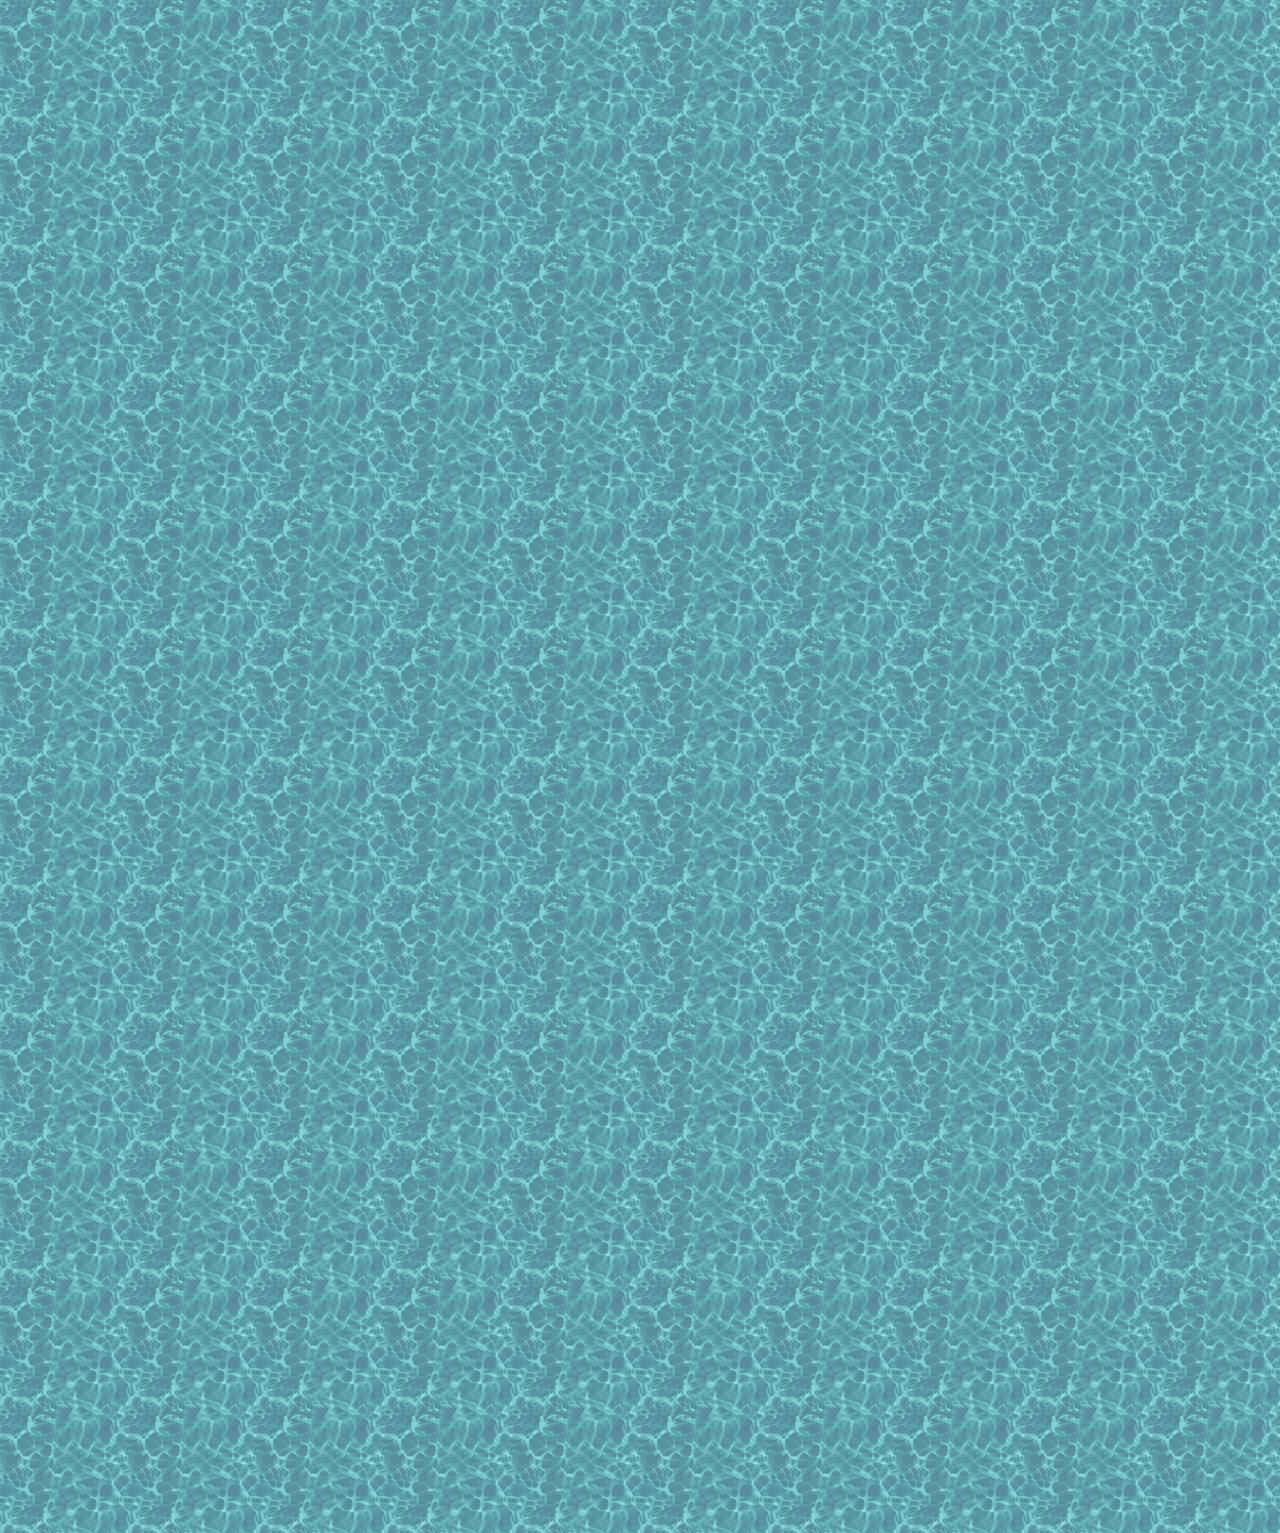
==== buy/index.html @ c6d599a1 "Added literally everything" ====
<!DOCTYPE html>
<html>
  <head>
    <style>
    @font-face {
    font-family: 'comic_sans_msregular';
    src: url(https://dosh4dolphins.neocities.org/comicsans/fart-webfont.woff);
    }
    </style>
    <meta charset="UTF-8">
    <meta name="viewport" content="width=device-width, initial-scale=1.0">
    <title>Dosh4Dolphins - Buy</title>
    <link href="/styleBuy.css" rel="stylesheet" type="text/css" media="all">
    <script src='http://www.midijs.net/lib/midi.js'></script>
    <script>MIDIjs.play('/song/beethovens5th.mid');</script>
  </head>
  <body>
  <center>
  <iframe src="https://docs.google.com/forms/d/e/1FAIpQLSe5oTRhySZYzPzNjlxJCoDODDCITYS4Qcy3OM5u85hZTD_T2Q/viewform?embedded=true" width="640" height="1513" frameborder="0" marginheight="0" marginwidth="0">Loading…</iframe>
  </center>
  </body>
</html>
---- styleBuy.css ----
body {
  background-image: url("buy/bg.png");
  background-repeat: repeat;
  background-color: #ADD8E6;
  color: black;
  font-family: "comic_sans_msregular";
}
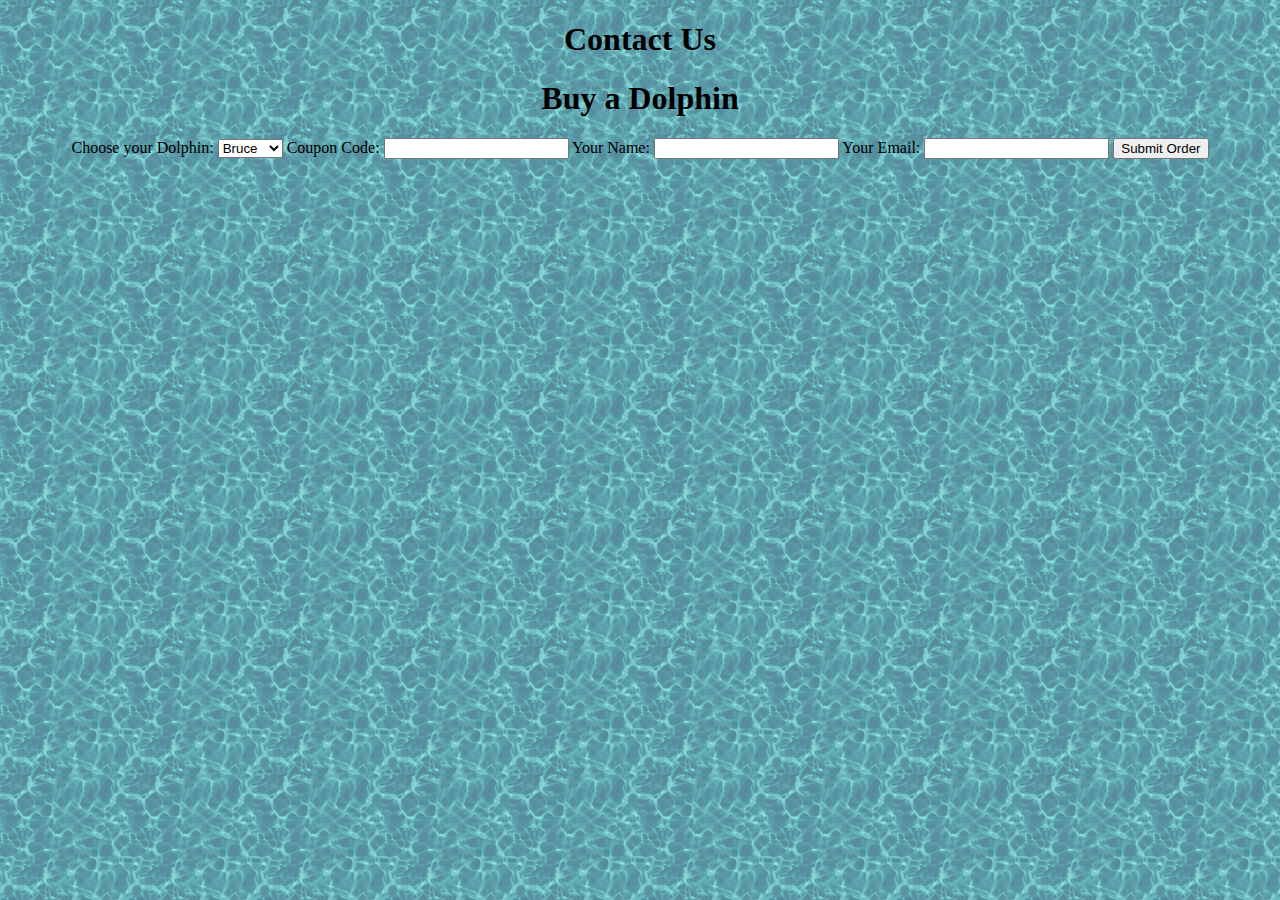
==== commit 0e8b3b6f: "Buy page initial" ====
--- a/buy/index.html
+++ b/buy/index.html
@@ -16,7 +16,27 @@
   </head>
   <body>
   <center>
-  <iframe src="https://docs.google.com/forms/d/e/1FAIpQLSe5oTRhySZYzPzNjlxJCoDODDCITYS4Qcy3OM5u85hZTD_T2Q/viewform?embedded=true" width="640" height="1513" frameborder="0" marginheight="0" marginwidth="0">Loading…</iframe>
+    <h1>Contact Us</h1>
+    <h1>Buy a Dolphin</h1>
+        <form action="process_order.php" method="post">
+            <label for="dolphin">Choose your Dolphin:</label>
+            <select id="dolphin" name="dolphin" required>
+                <option value="Bruce">Bruce</option>
+                <option value="Sharon">Sharon</option>
+                <option value="Wacko">Wacko</option>
+            </select>
+
+            <label for="coupon">Coupon Code:</label>
+            <input type="text" id="coupon" name="coupon">
+
+            <label for="customer_name">Your Name:</label>
+            <input type="text" id="customer_name" name="customer_name" required>
+
+            <label for="customer_email">Your Email:</label>
+            <input type="email" id="customer_email" name="customer_email" required>
+
+            <button type="submit">Submit Order</button>
+        </form>
   </center>
   </body>
 </html>
